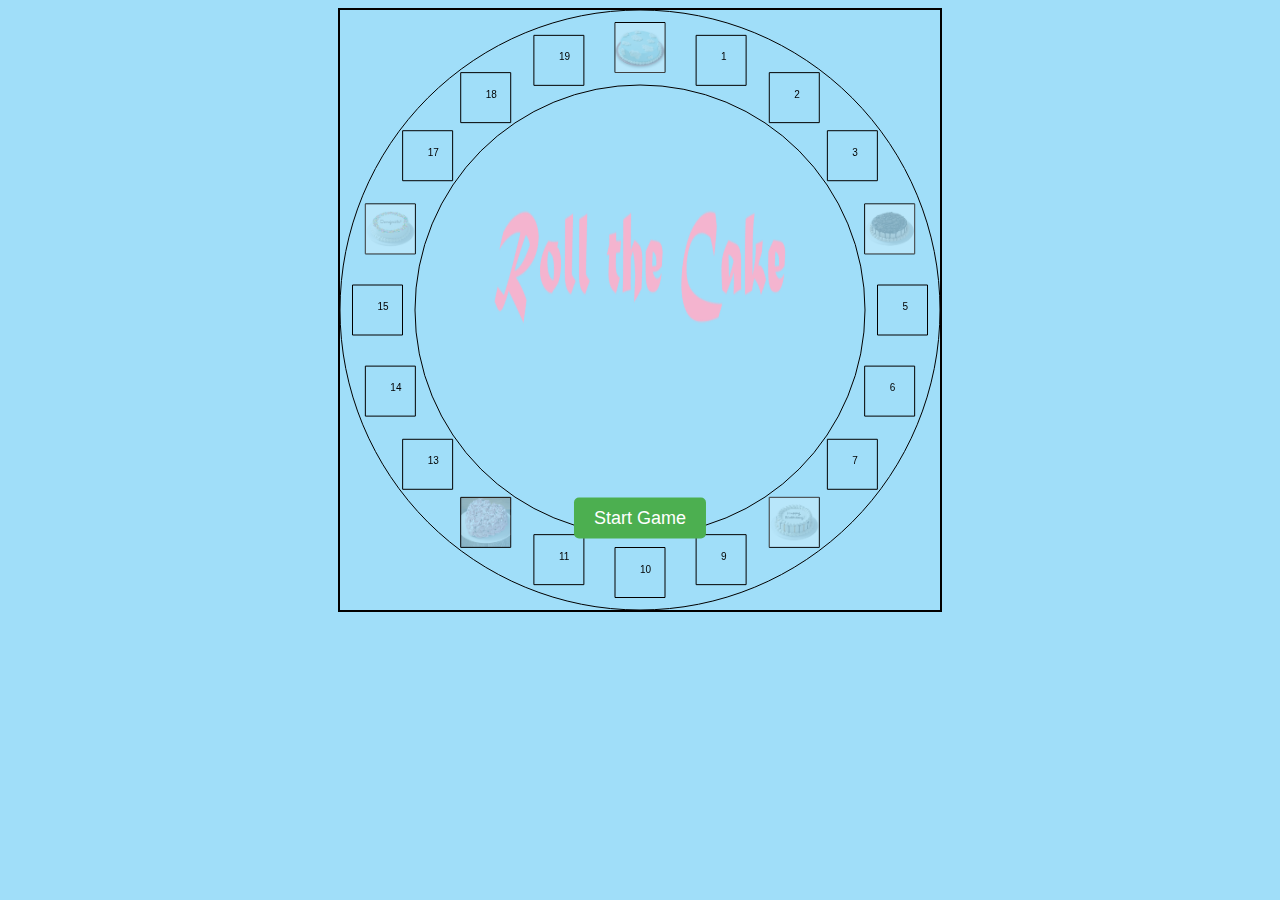
==== scripts/circle2.html @ 91c4fd4b "initial commit" ====
<!DOCTYPE html>
<html lang="en">
<head>
    <meta charset="UTF-8">
    <meta name="viewport" content="width=device-width, initial-scale=1.0">
    <title>Roll the Cake</title>
    <!-- <script src="roll.js" defer></script> -->
    
    <link href="../style/style.css" rel="stylesheet"/>
    
</head>
<body>
    <div class="container">
    <canvas id="gameCanvas" width="600" height="600"></canvas>
    <script src="gamecanvas.js"></script>
    <button id="startButton">Start Game</button>
     <div id="playerSelectContainer" style="display: none">
      <div id="howMany"></div>
      <div id="selectDisplay">
        <select id="player-count">
          <option value="1">1 Player</option>
          <option value="2">2 Players</option>
          <option value="3">3 Players</option>
          <option value="4">4 Players</option>
          <option value="5">5 Players</option>         
        </select>
        <button id="select-players-button">Continue</button>
      </div>
      </div>
    <div id ="cakeChooser" style="display: none">
        
    </div>

    <div id="dice" style="display:none">
      <div id="playerCommand"></div>
      <button id="diceRoll">ROLL</button>
      <div id="rollValue"></div>
      <div id="imageDisplay"></div>
    </div>
</div>
</body>
</html>
---- style/style.css ----
body{
    display: flex;
    flex-direction: column;
    justify-content: center;
    align-items: center;
    /* Stylize */
    background-color: rgb(160, 222, 249);
    text-decoration-color: blueviolet;

    background-attachment: fixed;
    
}

canvas {
    display: block;
    margin: 0 auto;
    border: 1px solid black;
}

#titleImg {
    transition: opacity 0.5s ease;
}

#startButton {
    position: absolute;
    top: 57.5%;
    left: 50%;
    transform: translate(-50%, -50%);
    padding: 10px 20px;
    font-size: 18px;
    background-color: #4CAF50;
    color: white;
    border: none;
    cursor: pointer;
    border-radius: 5px;
}
#playerSelectContainer {

    display: flex;
    flex-direction: column;
    align-items: center; /* Center horizontally */
    justify-content: center; /* Center vertically */
    position: absolute;
    top: 40%;
    left: 33%;

}
#selectDisplay {
    display: flex;
    flex-direction: row;
    align-items: center; /* Center horizontally */
    justify-content: center; /* Center vertically */
}
#cakeChooser, #dice {
    display: flex;
    flex-direction: column;
    align-items: center; /* Center horizontally */
    justify-content: center; /* Center vertically */
    position: absolute; /* Position absolutely relative to parent */
    top: 50%; /* Move to vertical center */
    left: 50%; /* Move to horizontal center */
    transform: translate(-50%, -50%); /* Adjust to true center */
  }

.container{
    display: flex;
    flex-direction: row;
    justify-content: center;
    align-items: center;
    border: 1px solid black;
}


footer {
    display: flex;
    justify-content: center;
    border: 1px solid black;
    margin: 1em;
    padding: 1em;
    width: 60%;
    position: -webkit-sticky;
    bottom: 10%;
}
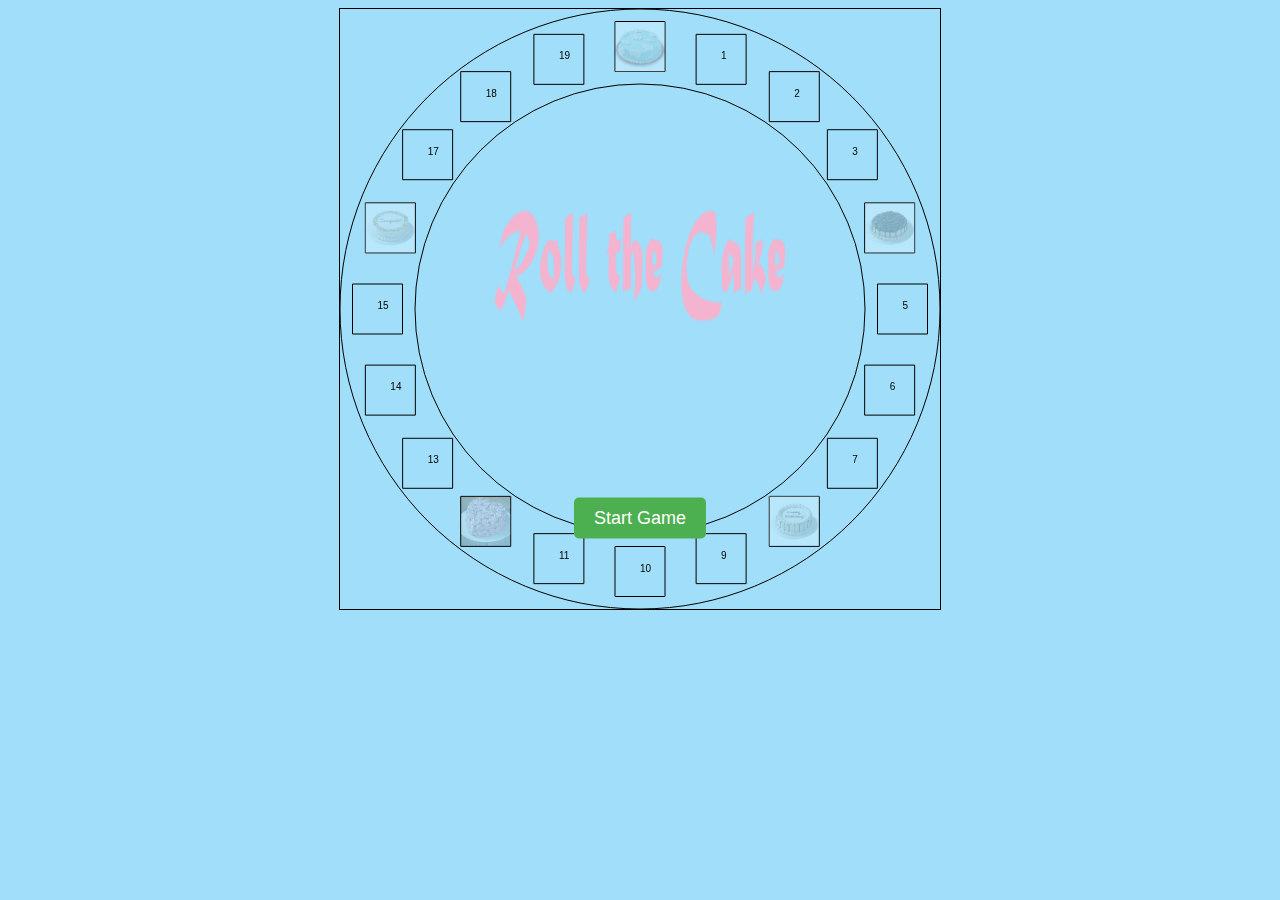
==== commit 46923ed4: "added transition opacity to dice images" ====
--- a/scripts/circle2.html
+++ b/scripts/circle2.html
@@ -34,7 +34,9 @@
     <div id="dice" style="display:none">
       <div id="playerCommand"></div>
       <button id="diceRoll">ROLL</button>
-      <div id="rollValue"></div>
+      <div id="rollValue">
+        <img src="../images/rolling-dices.png" height="50" width ="50">
+      </div>
       <div id="imageDisplay"></div>
     </div>
 </div>
--- a/style/style.css
+++ b/style/style.css
@@ -41,8 +41,7 @@
     align-items: center; /* Center horizontally */
     justify-content: center; /* Center vertically */
     position: absolute;
-    top: 40%;
-    left: 33%;
+
 
 }
 #selectDisplay {
@@ -57,9 +56,24 @@
     align-items: center; /* Center horizontally */
     justify-content: center; /* Center vertically */
     position: absolute; /* Position absolutely relative to parent */
-    top: 50%; /* Move to vertical center */
-    left: 50%; /* Move to horizontal center */
-    transform: translate(-50%, -50%); /* Adjust to true center */
+    
+    /* top: 50%; Move to vertical center */
+    /* left: 50%; Move to horizontal center */
+    /* transform: translate(-50%, -50%); Adjust to true center */
+    
+  }
+
+  #rollValue {
+    transition: opacity 0.5s ease;
+  }
+  #rollValue.transitioning {
+    opacity: 0;
+  }
+
+  .gallery-image {
+    margin-right: 20px; 
+    
+    
   }
 
 .container{
@@ -67,7 +81,8 @@
     flex-direction: row;
     justify-content: center;
     align-items: center;
-    border: 1px solid black;
+    /* border: 1px solid black; */
+    
 }
 
 
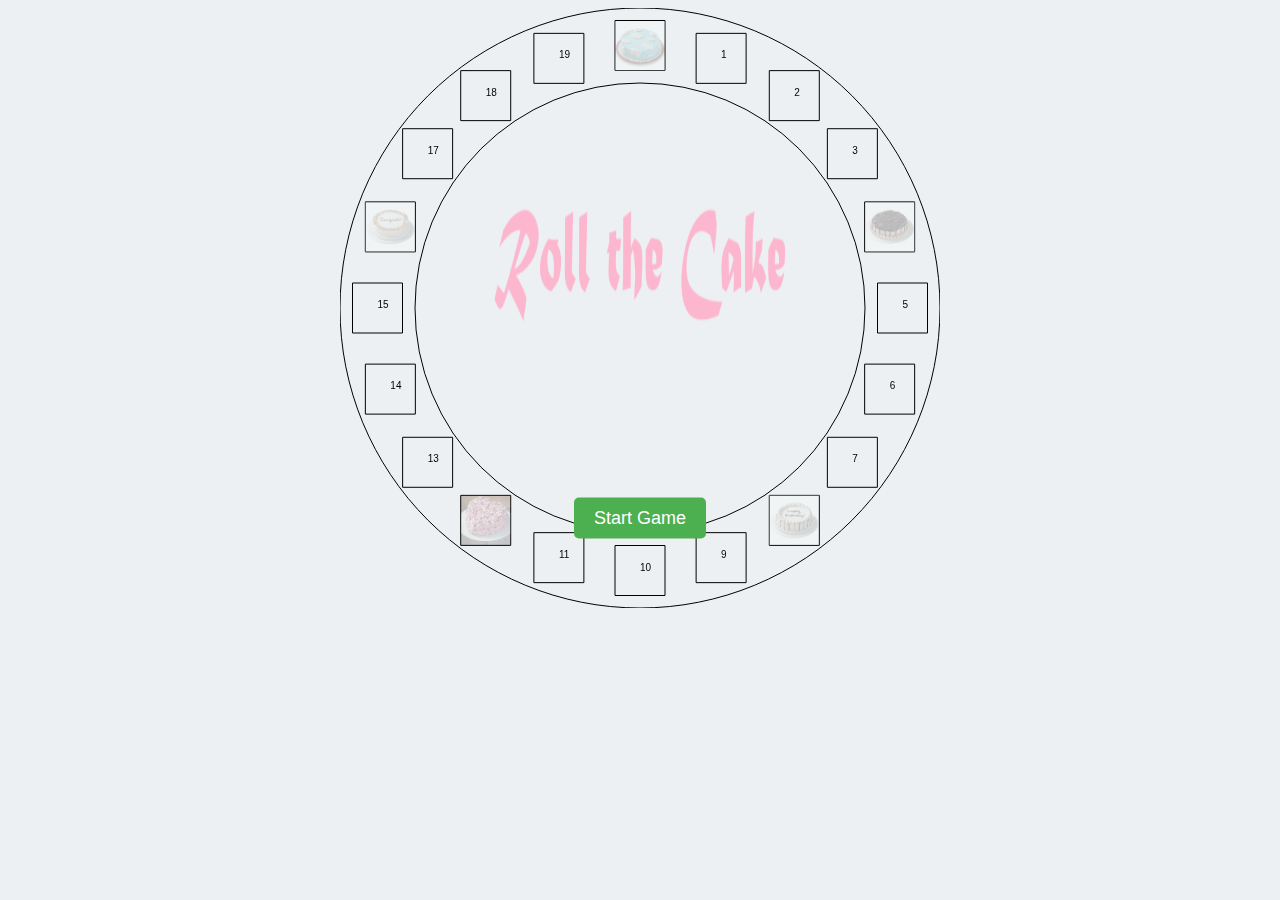
==== commit 070c0e26: "changed a bunch of styling" ====
--- a/scripts/circle2.html
+++ b/scripts/circle2.html
@@ -28,16 +28,21 @@
       </div>
       </div>
     <div id ="cakeChooser" style="display: none">
+      <!-- <div id="availableCakes"></div> -->
         
     </div>
 
     <div id="dice" style="display:none">
       <div id="playerCommand"></div>
-      <button id="diceRoll">ROLL</button>
+      <div id="displayConsole">
+        <div id="playerTurnDisplay"></div>
       <div id="rollValue">
         <img src="../images/rolling-dices.png" height="50" width ="50">
       </div>
+    </div>
+      <button id="diceRoll">ROLL</button>
       <div id="imageDisplay"></div>
+      <div id="winner"></div>
     </div>
 </div>
 </body>
--- a/style/style.css
+++ b/style/style.css
@@ -4,7 +4,7 @@
     justify-content: center;
     align-items: center;
     /* Stylize */
-    background-color: rgb(160, 222, 249);
+    background-color: rgb(237, 240, 242);
     text-decoration-color: blueviolet;
 
     background-attachment: fixed;
@@ -14,7 +14,7 @@
 canvas {
     display: block;
     margin: 0 auto;
-    border: 1px solid black;
+    /* border: 1px solid black; */
 }
 
 #titleImg {
@@ -35,14 +35,14 @@
     border-radius: 5px;
 }
 #playerSelectContainer {
-
+    
     display: flex;
     flex-direction: column;
     align-items: center; /* Center horizontally */
     justify-content: center; /* Center vertically */
     position: absolute;
-
-
+    
+    
 }
 #selectDisplay {
     display: flex;
@@ -50,30 +50,68 @@
     align-items: center; /* Center horizontally */
     justify-content: center; /* Center vertically */
 }
-#cakeChooser, #dice {
+#cakeChooser {
     display: flex;
     flex-direction: column;
     align-items: center; /* Center horizontally */
     justify-content: center; /* Center vertically */
     position: absolute; /* Position absolutely relative to parent */
+    border: 1px solid black;
     
     /* top: 50%; Move to vertical center */
     /* left: 50%; Move to horizontal center */
     /* transform: translate(-50%, -50%); Adjust to true center */
     
-  }
+}
+
+#dice{
+    position: absolute;
+    width: 30%;
+    height: 50%;
+    border: 1px solid black;
+    display: flex;
+    flex-direction: column;
+    align-items: center;
+    justify-content: center;
+    
+}
+#displayConsole {
+    display: flex;
+    flex-direction: row;
+    align-items: center;
+    justify-content: center;
+    border: 1px solid black;
+
+}
+#playerCommand{
+    padding: 4px;
+    border: 1px solid black;
+    height: 40%;
+    background-color: black;
+    color: white;
+    
+}
+
+   #playerTurnDisplay{
+    border: 1px solid black;
+   }
 
   #rollValue {
     transition: opacity 0.5s ease;
+    border: 1px solid black;
   }
   #rollValue.transitioning {
     opacity: 0;
   }
 
   .gallery-image {
-    margin-right: 20px; 
-    
-    
+    /* margin-right: 20px;  */
+    margin: 10px;    
+  }
+  .images-container {
+    display: flex;
+    flex-wrap: wrap; /* Allow images to wrap to the next line */
+    justify-content: center; /* Center images horizontally */
   }
 
 .container{
@@ -81,7 +119,6 @@
     flex-direction: row;
     justify-content: center;
     align-items: center;
-    /* border: 1px solid black; */
     
 }
 
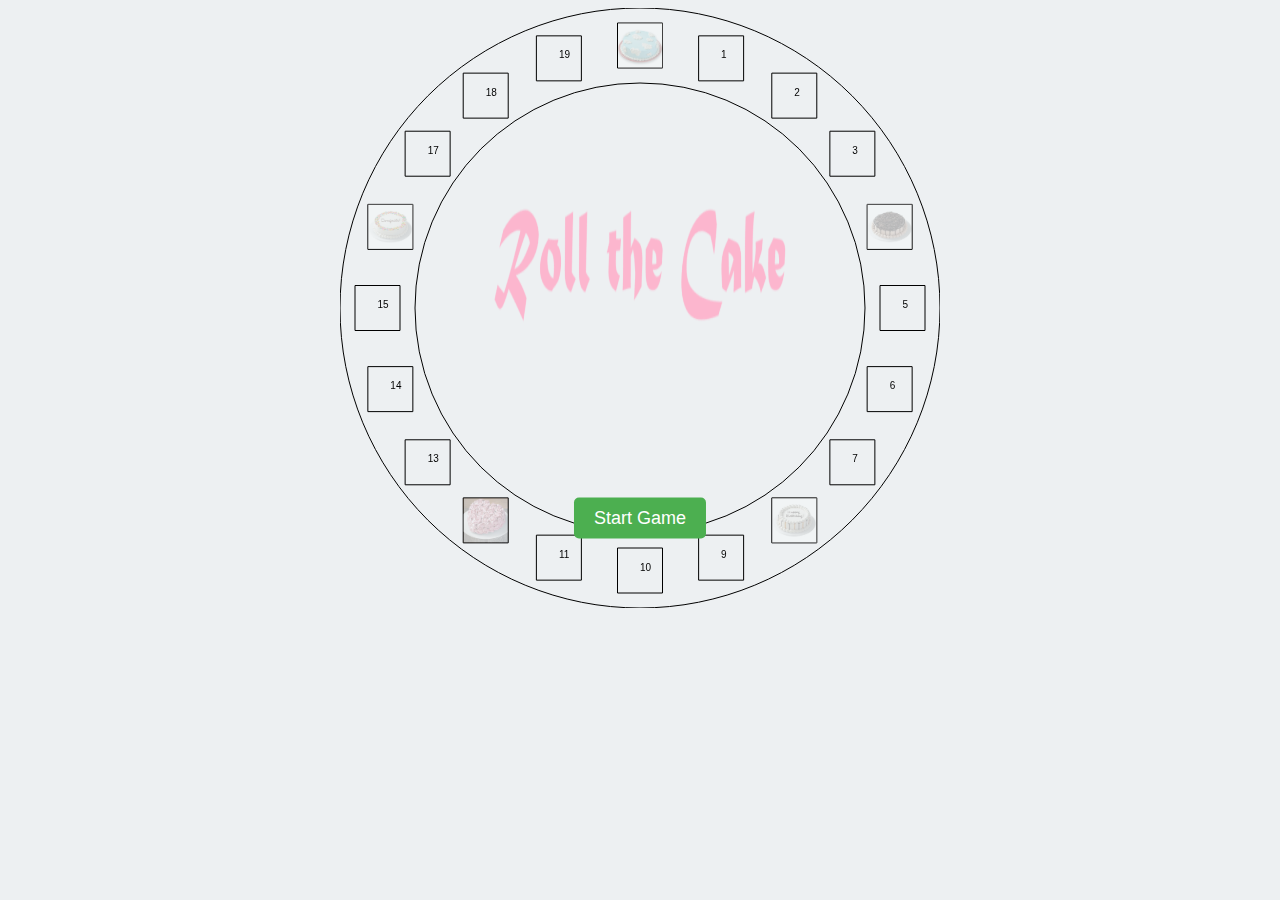
==== commit fb742c6e: "minor display tweaks" ====
--- a/scripts/circle2.html
+++ b/scripts/circle2.html
@@ -45,5 +45,7 @@
       <div id="winner"></div>
     </div>
 </div>
+<div id="turnCounter">
+</div>
 </body>
 </html>
--- a/style/style.css
+++ b/style/style.css
@@ -1,6 +1,6 @@
 body{
     display: flex;
-    flex-direction: column;
+    flex-direction: row;
     justify-content: center;
     align-items: center;
     /* Stylize */
@@ -66,9 +66,9 @@
 
 #dice{
     position: absolute;
-    width: 30%;
-    height: 50%;
-    border: 1px solid black;
+    width: 20%;
+    height: 45%;
+    /* border: 1px solid black; */
     display: flex;
     flex-direction: column;
     align-items: center;
@@ -80,12 +80,12 @@
     flex-direction: row;
     align-items: center;
     justify-content: center;
-    border: 1px solid black;
+    /* border: 1px solid black; */
 
 }
 #playerCommand{
     padding: 4px;
-    border: 1px solid black;
+    /* border: 1px solid black; */
     height: 40%;
     background-color: black;
     color: white;
@@ -93,12 +93,12 @@
 }
 
    #playerTurnDisplay{
-    border: 1px solid black;
+    /* border: 1px solid black; */
    }
 
   #rollValue {
     transition: opacity 0.5s ease;
-    border: 1px solid black;
+    /* border: 1px solid black; */
   }
   #rollValue.transitioning {
     opacity: 0;
@@ -122,11 +122,18 @@
     
 }
 
+#turnCounter {
+    display: flex;
+    flex-direction: column;
+    align-items: flex-start;
+    /* border: 3px solid green; */
+    height: 600px;
+  }
 
 footer {
     display: flex;
     justify-content: center;
-    border: 1px solid black;
+    /* border: 1px solid black; */
     margin: 1em;
     padding: 1em;
     width: 60%;
